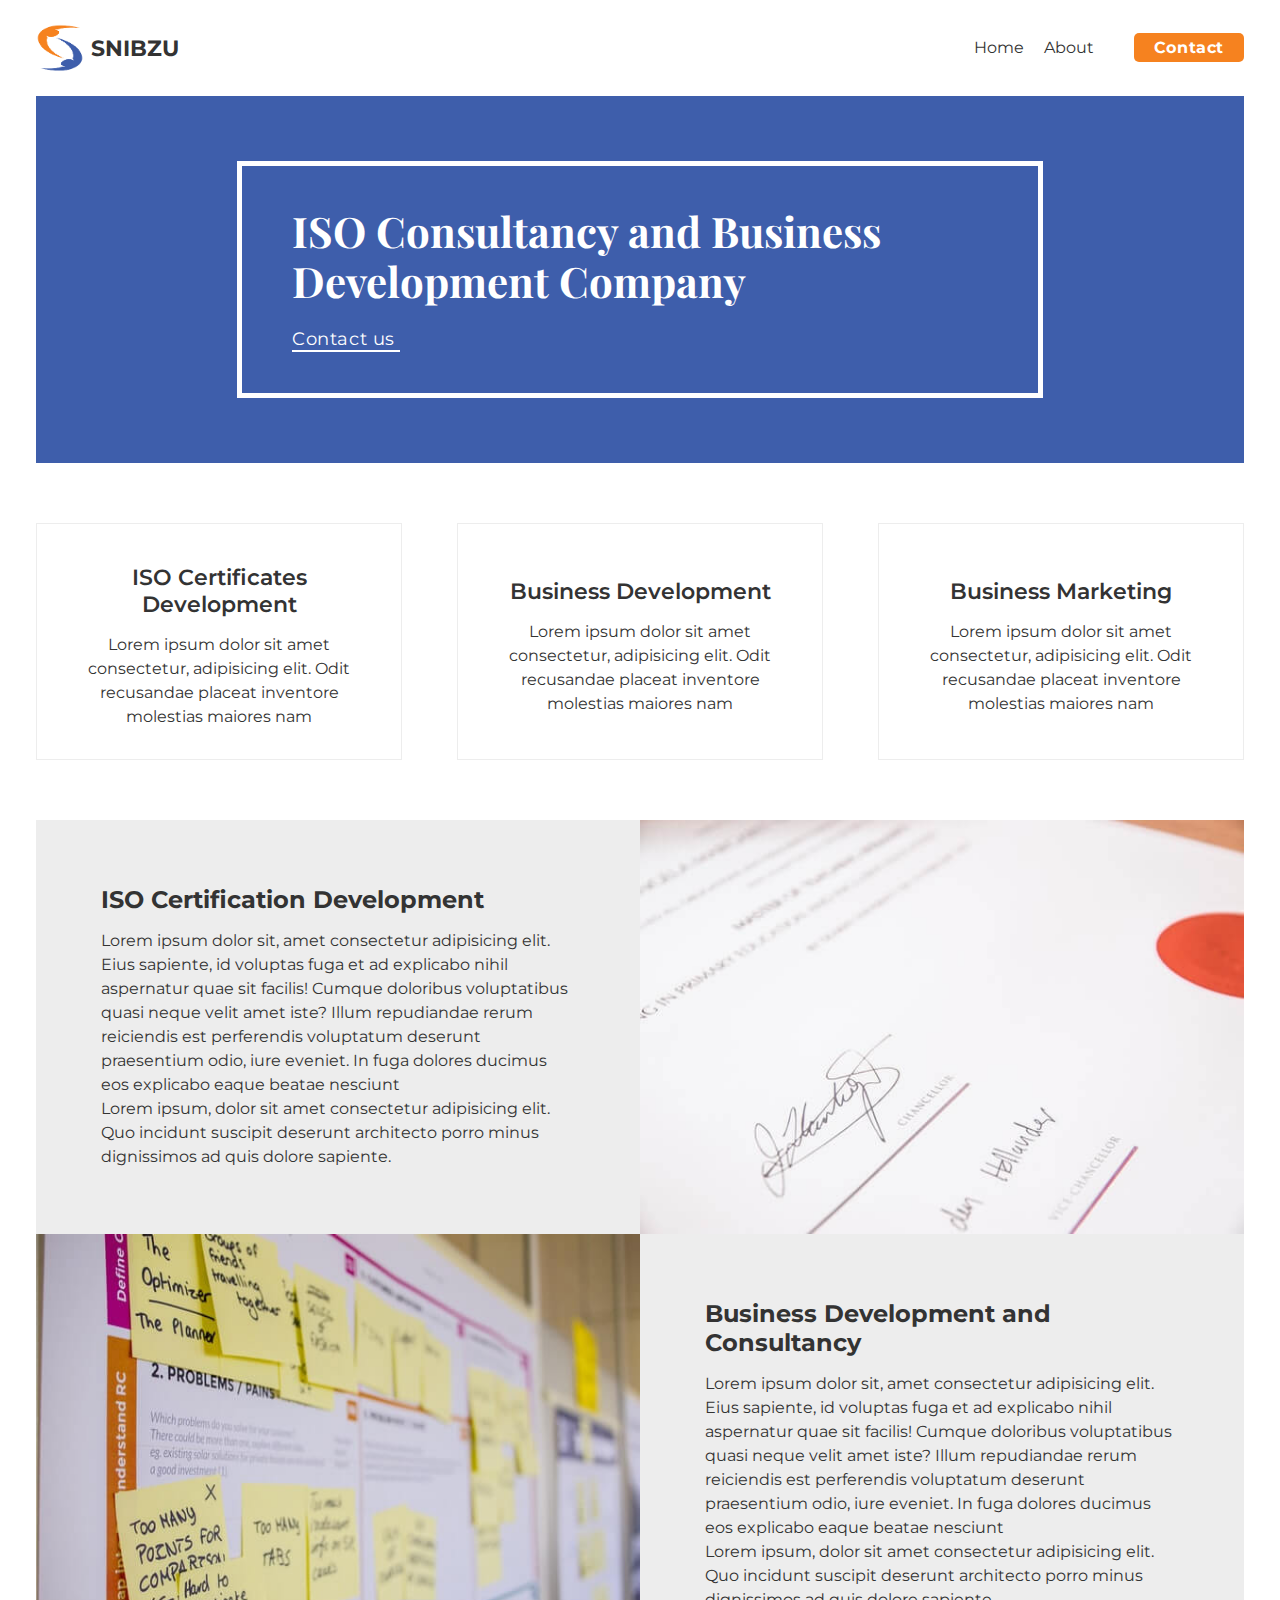
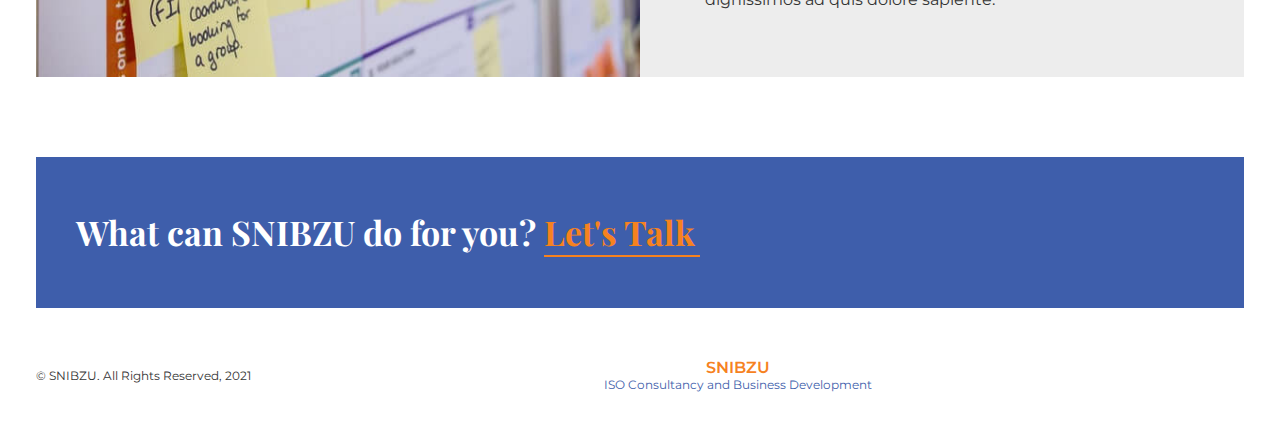
==== index.html @ 38b32fe0 "a little fix" ====
<!DOCTYPE html>
<html lang="en">
  <head>
    <meta charset="UTF-8" />
    <meta http-equiv="X-UA-Compatible" content="IE=edge" />
    <meta name="viewport" content="width=device-width, initial-scale=1.0" />
    <title>SNIBZU | ISO Consultancy and Business Development</title>
    <link
      rel="stylesheet"
      href="https://cdnjs.cloudflare.com/ajax/libs/font-awesome/5.15.2/css/all.min.css"
      integrity="sha512-HK5fgLBL+xu6dm/Ii3z4xhlSUyZgTT9tuc/hSrtw6uzJOvgRr2a9jyxxT1ely+B+xFAmJKVSTbpM/CuL7qxO8w=="
      crossorigin="anonymous"
    />
    <link rel="stylesheet" href="css/style.css" />
  </head>
  <body>
    <div class="container">
      <nav class="navbar">
        <a href="index.html" class="navbar__logo"
          ><img src="images/snibzu-logo.png" alt="" /><span>SNIBZU</span>
        </a>
        <ul class="navbar__links">
          <li class="navbar__links--link"><a href="index.html">Home</a></li>
          <li class="navbar__links--link"><a href="about.html">About</a></li>
          <li class="navbar__links--link">
            <a href="contact.html" class="btn-main">Contact</a>
          </li>
        </ul>
      </nav>
    </div>
    <div class="container">
      <header class="hero">
        <div class="hero__content">
          <h1 class="hero__content--heading">
            ISO Consultancy and Business Development Company
          </h1>
          <a href="contact.html" class="btn-text"
            >Contact us<i class="fas fa-long-arrow-alt-right"></i
          ></a>
        </div>
      </header>
    </div>
    <div class="container">
      <section class="services">
        <div class="services__card">
          <i class="fas fa-stamp fa-2x"></i>
          <h2 class="services__card--heading">ISO Certificates Development</h2>
          <p class="services__card--details">
            Lorem ipsum dolor sit amet consectetur, adipisicing elit. Odit
            recusandae placeat inventore molestias maiores nam
          </p>
        </div>
        <div class="services__card">
          <i class="fas fa-briefcase fa-2x"></i>
          <h2 class="services__card--heading">Business Development</h2>
          <p class="services__card--details">
            Lorem ipsum dolor sit amet consectetur, adipisicing elit. Odit
            recusandae placeat inventore molestias maiores nam
          </p>
        </div>
        <div class="services__card">
          <i class="fas fa-mail-bulk fa-2x"></i>
          <h2 class="services__card--heading">Business Marketing</h2>
          <p class="services__card--details">
            Lorem ipsum dolor sit amet consectetur, adipisicing elit. Odit
            recusandae placeat inventore molestias maiores nam
          </p>
        </div>
      </section>
      <section class="iso">
        <div class="iso__content">
          <h2 class="iso__content--heading">ISO Certification Development</h2>
          <p class="iso__content--details">
            Lorem ipsum dolor sit, amet consectetur adipisicing elit. Eius
            sapiente, id voluptas fuga et ad explicabo nihil aspernatur quae sit
            facilis! Cumque doloribus voluptatibus quasi neque velit amet iste?
            Illum repudiandae rerum reiciendis est perferendis voluptatum
            deserunt praesentium odio, iure eveniet. In fuga dolores ducimus eos
            explicabo eaque beatae nesciunt
          </p>
          <p class="iso__content--certificates">
            Lorem ipsum, dolor sit amet consectetur adipisicing elit. Quo
            incidunt suscipit deserunt architecto porro minus dignissimos ad
            quis dolore sapiente.
          </p>
        </div>
        <div class="iso__image">
          <img src="images/iso-certificate.jfif " alt="" />
        </div>
      </section>
      <section class="business">
        <div class="business__image">
          <img src="images/business-development.jfif " alt="" />
        </div>
        <div class="business__content">
          <h2 class="business__content--heading">
            Business Development and Consultancy
          </h2>
          <p class="business__content--details">
            Lorem ipsum dolor sit, amet consectetur adipisicing elit. Eius
            sapiente, id voluptas fuga et ad explicabo nihil aspernatur quae sit
            facilis! Cumque doloribus voluptatibus quasi neque velit amet iste?
            Illum repudiandae rerum reiciendis est perferendis voluptatum
            deserunt praesentium odio, iure eveniet. In fuga dolores ducimus eos
            explicabo eaque beatae nesciunt
          </p>
          <p class="business__content--certificates">
            Lorem ipsum, dolor sit amet consectetur adipisicing elit. Quo
            incidunt suscipit deserunt architecto porro minus dignissimos ad
            quis dolore sapiente.
          </p>
        </div>
      </section>
      <section class="snibzu">
        <h2 class="snibzu__cta">
          What can SNIBZU do for you?
          <a href="contact.html"
            >Let's Talk<i class="fas fa-long-arrow-alt-right"></i
          ></a>
        </h2>
      </section>
    </div>
    <div class="container">
      <footer>
        <p class="copyright">&copy; SNIBZU. All Rights Reserved, 2021</p>
        <div class="snibzu-name">
          <p class="name">SNIBZU</p>
          <p class="slogan">ISO Consultancy and Business Development</p>
        </div>
        <div class="social">
          <a href=""><i class="fab fa-facebook-square fa-2x"></i></a>
          <a href=""><i class="fab fa-linkedin fa-2x"></i></a>
          <a href=""><i class="fab fa-twitter-square fa-2x"></i></a>
        </div>
      </footer>
    </div>
  </body>
</html>
---- css/style.css ----
@import url("https://fonts.googleapis.com/css2?family=Montserrat:wght@300;400;500;600;700;800&display=swap");
@import url("https://fonts.googleapis.com/css2?family=Playfair+Display:wght@400;500;600;700&display=swap");
* {
  -webkit-box-sizing: border-box;
          box-sizing: border-box;
  margin: 0;
  padding: 0;
}

html {
  font-size: 62.5%;
}

body {
  font-size: 1.6rem;
  font-family: "Montserrat", sans-serif;
  font-weight: 400;
  color: #333;
  background-color: #fff;
  line-height: 1.5;
}

ul {
  list-style: none;
}

a {
  text-decoration: none;
}

img {
  display: block;
}

.btn-main {
  padding: 0.5rem 2rem;
  background-color: #f6821f;
  color: #fff;
  font-weight: 700;
  font-size: 1.6rem;
  border-radius: 5px;
  letter-spacing: 0.6px;
}

.btn-secondary {
  padding: 1.5rem 2rem;
  outline: none;
  border: 0;
  background-color: #fff;
  border: 2px solid #f6821f;
  border-radius: 5px;
  font-weight: 700;
  font-size: 1.8rem;
  color: #f6821f;
  cursor: pointer;
  float: right;
  letter-spacing: 0.6px;
}

.btn-text {
  font-size: 1.8rem;
  color: #fff;
  font-weight: 400;
  border-bottom: 2px solid #fff;
  letter-spacing: 0.6px;
}

.btn-text .fas {
  margin-left: 5px;
}

.container {
  max-width: 120.8rem;
  margin: 0 auto;
}

.navbar {
  display: -webkit-box;
  display: -ms-flexbox;
  display: flex;
  -webkit-box-align: center;
      -ms-flex-align: center;
          align-items: center;
  -webkit-box-pack: justify;
      -ms-flex-pack: justify;
          justify-content: space-between;
  margin: 2.4rem 0;
}

.navbar__logo {
  display: -webkit-box;
  display: -ms-flexbox;
  display: flex;
  -webkit-box-align: center;
      -ms-flex-align: center;
          align-items: center;
  -webkit-box-pack: center;
      -ms-flex-pack: center;
          justify-content: center;
}

.navbar__logo img {
  width: 4.8rem;
  height: 4.8rem;
  margin-right: 0.7rem;
}

.navbar__logo span {
  font-weight: 700;
  font-size: 2.2rem;
  color: #333;
}

.navbar__links {
  display: -webkit-box;
  display: -ms-flexbox;
  display: flex;
  -webkit-box-align: center;
      -ms-flex-align: center;
          align-items: center;
}

.navbar__links--link:not(:last-child) {
  margin-right: 2rem;
  font-size: 1.6rem;
  font-weight: 400;
}

.navbar__links--link:not(:last-child) a {
  color: #333;
}

.navbar__links--link:last-child {
  margin-left: 2rem;
}

.hero {
  background-color: #3e5eab;
  padding: 6.5rem 20.1rem;
  color: #fff;
  margin-bottom: 6rem;
}

.hero__content {
  padding: 4rem 5rem;
  border: 5px solid #fff;
}

.hero__content--heading {
  font-family: "Playfair Display", serif;
  line-height: 50px;
  width: 85%;
  margin-bottom: 2rem;
  font-size: 4.2rem;
}

.services {
  display: -ms-grid;
  display: grid;
  -ms-grid-columns: (1fr)[3];
      grid-template-columns: repeat(3, 1fr);
  gap: 5.5rem;
  margin-bottom: 6rem;
}

.services__card {
  display: -webkit-box;
  display: -ms-flexbox;
  display: flex;
  -webkit-box-orient: vertical;
  -webkit-box-direction: normal;
      -ms-flex-direction: column;
          flex-direction: column;
  -webkit-box-pack: center;
      -ms-flex-pack: center;
          justify-content: center;
  -webkit-box-align: center;
      -ms-flex-align: center;
          align-items: center;
  text-align: center;
  padding: 3rem;
  border: 1px solid #ededed;
}

.services__card .fas {
  color: #3e5eab;
  margin-bottom: 1rem;
}

.services__card--heading {
  line-height: normal;
  font-weight: 600;
  font-size: 2.2rem;
  margin-bottom: 1.5rem;
}

.services__card--details {
  font-size: 1.6rem;
}

.our-services {
  text-align: center;
  font-size: 3.4rem;
  color: #333;
  font-family: "Playfair Display", serif;
  margin-bottom: 6rem;
}

.iso {
  display: -ms-grid;
  display: grid;
  -ms-grid-columns: (1fr)[2];
      grid-template-columns: repeat(2, 1fr);
}

.iso__content {
  padding: 6.5rem;
  background-color: #ededed;
}

.iso__content--heading {
  font-size: 2.4rem;
  margin-bottom: 1.5rem;
  line-height: normal;
}

.iso__content--details, .iso__content--certificates {
  font-size: 1.6rem;
}

.iso__image img {
  height: 100%;
  width: 100%;
}

.business {
  display: -ms-grid;
  display: grid;
  -ms-grid-columns: (1fr)[2];
      grid-template-columns: repeat(2, 1fr);
  margin-bottom: 8rem;
}

.business__content {
  padding: 6.5rem;
  background-color: #ededed;
}

.business__content--heading {
  font-size: 2.4rem;
  margin-bottom: 1.5rem;
  line-height: normal;
}

.business__content--details, .business__content--certificates {
  font-size: 1.6rem;
}

.business__image img {
  height: 100%;
  width: 100%;
}

.snibzu {
  padding: 5rem 4rem;
  background-color: #3e5eab;
  color: #fff;
}

.snibzu__cta {
  font-family: "Playfair Display", serif;
  font-size: 3.4rem;
}

.snibzu__cta a {
  color: #f6821f;
  border-bottom: 2px solid #f6821f;
}

.snibzu__cta a .fas {
  margin-left: 5px;
}

footer {
  display: -webkit-box;
  display: -ms-flexbox;
  display: flex;
  -webkit-box-align: center;
      -ms-flex-align: center;
          align-items: center;
  -webkit-box-pack: justify;
      -ms-flex-pack: justify;
          justify-content: space-between;
  padding: 5rem 0;
  line-height: normal;
}

footer .copyright {
  font-size: 1.2rem;
}

footer .snibzu-name {
  display: -webkit-box;
  display: -ms-flexbox;
  display: flex;
  -webkit-box-orient: vertical;
  -webkit-box-direction: normal;
      -ms-flex-direction: column;
          flex-direction: column;
  -webkit-box-align: center;
      -ms-flex-align: center;
          align-items: center;
  -webkit-box-pack: center;
      -ms-flex-pack: center;
          justify-content: center;
  line-height: normal;
}

footer .snibzu-name .name {
  font-size: 1.6rem;
  color: #f6821f;
  font-weight: 600;
}

footer .snibzu-name .slogan {
  font-size: 1.2rem;
  color: #3e5eab;
}

footer .social a:not(:last-child) {
  margin-right: 1rem;
}

footer .social .fa-facebook-square {
  color: #1877f2;
}

footer .social .fa-linkedin {
  color: #0e76a8;
}

footer .social .fa-twitter-square {
  color: #00acee;
}

.about-us,
.contact-us {
  margin: 6rem 0;
  padding: 7rem 5rem;
  background-color: #3e5eab;
  color: #fff;
}

.about-us__heading,
.contact-us__heading {
  font-family: "Playfair Display", serif;
  font-size: 3.4rem;
  line-height: normal;
  font-weight: 700;
}

.about-us__slogan,
.contact-us__slogan {
  font-size: 1.6rem;
}

.about {
  margin-bottom: 6rem;
}

.about__heading {
  font-size: 4.2rem;
  line-height: normal;
  font-family: "Playfair Display", serif;
  margin-bottom: 2rem;
  width: 70%;
}

.about__details {
  font-size: 1.6rem;
  margin-bottom: 2rem;
}

.about__image {
  width: 100%;
  height: 60rem;
  -o-object-fit: cover;
     object-fit: cover;
}

.send-message {
  font-size: 1.4rem;
  font-weight: 600;
  margin-bottom: 2.5rem;
}

.form {
  display: -ms-grid;
  display: grid;
  -ms-grid-columns: (1fr)[2];
      grid-template-columns: repeat(2, 1fr);
  gap: 5rem;
  margin-bottom: 10rem;
}

.form__image img {
  width: 100%;
  height: 100%;
  -o-object-fit: cover;
     object-fit: cover;
}

.form__container form div:not(:last-child) {
  margin-bottom: 2.5rem;
}

.form__container form .name,
.form__container form .email,
.form__container form .message {
  display: -webkit-box;
  display: -ms-flexbox;
  display: flex;
  -webkit-box-orient: vertical;
  -webkit-box-direction: normal;
      -ms-flex-direction: column;
          flex-direction: column;
  -webkit-box-align: start;
      -ms-flex-align: start;
          align-items: flex-start;
  -webkit-box-pack: center;
      -ms-flex-pack: center;
          justify-content: center;
}

.form__container form .name label,
.form__container form .email label,
.form__container form .message label {
  font-size: 1.6rem;
  font-weight: 600;
  letter-spacing: 0.5px;
  margin-bottom: 1rem;
  line-height: normal;
}

.form__container form .name input,
.form__container form .email input,
.form__container form .message input {
  outline: none;
  padding: 1rem;
  font-size: 1.6rem;
  width: 100%;
  border: 1px solid #c4c4c4;
  border-radius: 5px;
  color: #333;
  font-family: "Montserrat", sans-serif;
}

.form__container form .name textarea,
.form__container form .email textarea,
.form__container form .message textarea {
  outline: none;
  resize: none;
  padding: 1rem;
  font-size: 1.6rem;
  width: 100%;
  border: 1px solid #c4c4c4;
  border-radius: 5px;
  color: #333;
  font-family: "Montserrat", sans-serif;
}

.connect {
  padding: 7rem 5rem;
  background-color: #ededed;
  margin-bottom: 25rem;
}

.connect__heading {
  font-family: "Playfair Display", serif;
  font-size: 3.4rem;
  margin-bottom: 3rem;
}

.connect__content {
  display: -webkit-box;
  display: -ms-flexbox;
  display: flex;
  -webkit-box-align: start;
      -ms-flex-align: start;
          align-items: flex-start;
  -webkit-box-pack: justify;
      -ms-flex-pack: justify;
          justify-content: space-between;
  text-align: left;
}

.connect__content h3 {
  font-weight: 600;
  font-size: 1.8rem;
  margin-bottom: 1rem;
}

.connect__content p {
  font-size: 1.4rem;
  line-height: 1.7;
}

.connect__content address {
  font-size: 1.4rem;
  width: 60%;
}

.connect__content a {
  color: #3e5eab;
  font-size: 1.4rem;
}

.connect__content .media__social a:not(:last-child) {
  margin-right: 1rem;
}

.connect__content .media__social .fa-facebook-square {
  color: #1877f2;
}

.connect__content .media__social .fa-linkedin {
  color: #0e76a8;
}

.connect__content .media__social .fa-twitter-square {
  color: #00acee;
}
/*# sourceMappingURL=style.css.map */
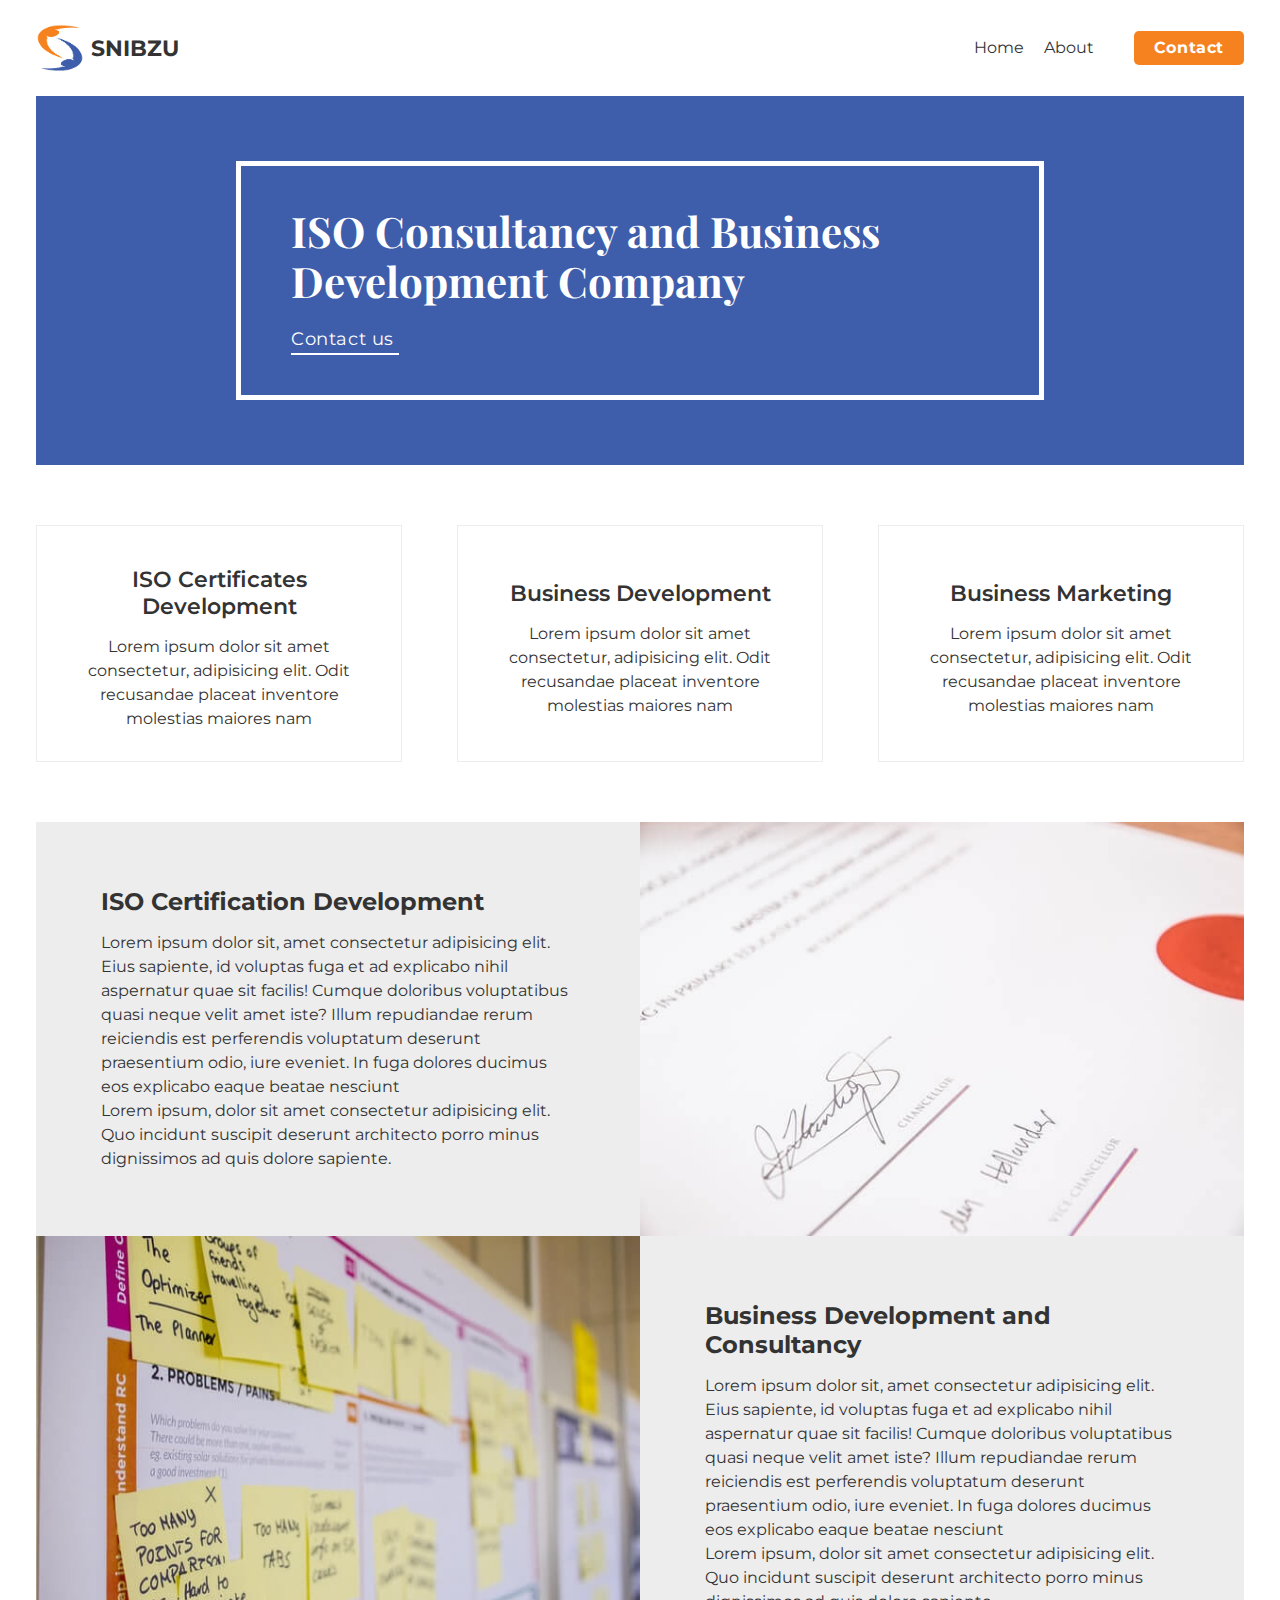
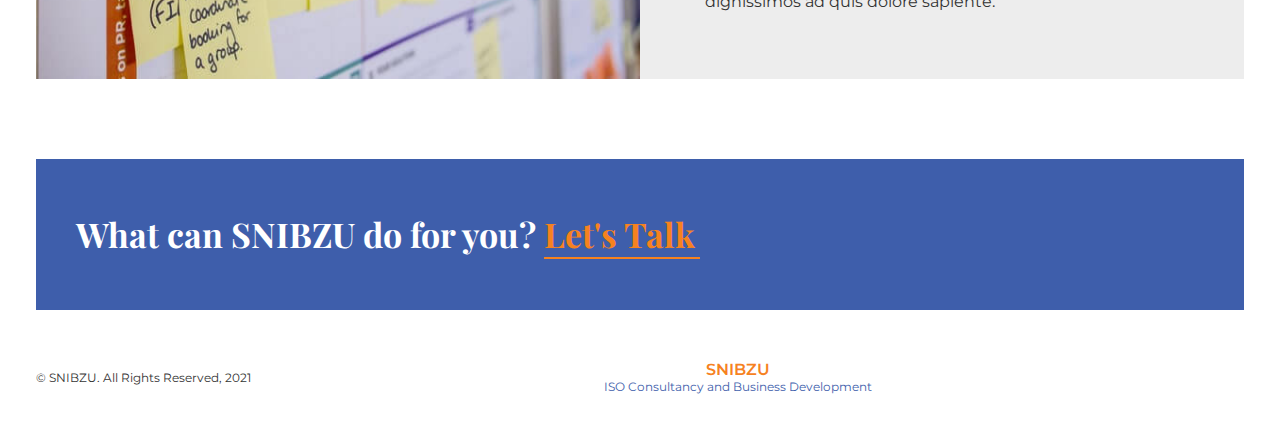
==== commit b578cd59: "add media queries" ====
--- a/index.html
+++ b/index.html
@@ -20,7 +20,9 @@
           ><img src="images/snibzu-logo.png" alt="" /><span>SNIBZU</span>
         </a>
         <ul class="navbar__links">
-          <li class="navbar__links--link"><a href="index.html">Home</a></li>
+          <li class="navbar__links--link">
+            <a href="index.html">Home</a>
+          </li>
           <li class="navbar__links--link"><a href="about.html">About</a></li>
           <li class="navbar__links--link">
             <a href="contact.html" class="btn-main">Contact</a>
@@ -32,7 +34,8 @@
       <header class="hero">
         <div class="hero__content">
           <h1 class="hero__content--heading">
-            ISO Consultancy and Business Development Company
+            <span>ISO Consultancy and Business</span
+            ><span> Development Company</span>
           </h1>
           <a href="contact.html" class="btn-text"
             >Contact us<i class="fas fa-long-arrow-alt-right"></i
@@ -111,6 +114,29 @@
           </p>
         </div>
       </section>
+      <section class="business mobile">
+        <div class="business__content">
+          <h2 class="business__content--heading">
+            Business Development and Consultancy
+          </h2>
+          <p class="business__content--details">
+            Lorem ipsum dolor sit, amet consectetur adipisicing elit. Eius
+            sapiente, id voluptas fuga et ad explicabo nihil aspernatur quae sit
+            facilis! Cumque doloribus voluptatibus quasi neque velit amet iste?
+            Illum repudiandae rerum reiciendis est perferendis voluptatum
+            deserunt praesentium odio, iure eveniet. In fuga dolores ducimus eos
+            explicabo eaque beatae nesciunt
+          </p>
+          <p class="business__content--certificates">
+            Lorem ipsum, dolor sit amet consectetur adipisicing elit. Quo
+            incidunt suscipit deserunt architecto porro minus dignissimos ad
+            quis dolore sapiente.
+          </p>
+        </div>
+        <div class="business__image">
+          <img src="images/business-development.jfif " alt="" />
+        </div>
+      </section>
       <section class="snibzu">
         <h2 class="snibzu__cta">
           What can SNIBZU do for you?
@@ -134,5 +160,10 @@
         </div>
       </footer>
     </div>
+
+    <!-- GSAP Script Tag -->
+    <script src="https://s3-us-west-2.amazonaws.com/s.cdpn.io/16327/gsap-latest-beta.min.js"></script>
+    <script src="https://s3-us-west-2.amazonaws.com/s.cdpn.io/16327/ScrollTrigger.min.js"></script>
+    <script src="app.js"></script>
   </body>
 </html>
--- a/css/style.css
+++ b/css/style.css
@@ -18,6 +18,12 @@
   color: #333;
   background-color: #fff;
   line-height: 1.5;
+}
+
+@media screen and (max-width: 61.25em) {
+  body {
+    padding: 0 1.5rem;
+  }
 }
 
 ul {
@@ -40,6 +46,37 @@
   font-size: 1.6rem;
   border-radius: 5px;
   letter-spacing: 0.6px;
+  -webkit-transition: all 0.3s ease;
+  transition: all 0.3s ease;
+  display: block;
+}
+
+@media screen and (max-width: 48em) {
+  .btn-main {
+    padding: 0.3rem 1.5rem;
+    font-size: 1.4rem;
+  }
+}
+
+@media screen and (max-width: 29.25em) {
+  .btn-main {
+    padding: 0.2rem 1rem;
+    font-size: 1.4rem;
+  }
+}
+
+.btn-main:hover {
+  -webkit-transform: translateY(-3px);
+          transform: translateY(-3px);
+  -webkit-box-shadow: 0px 1px 1px rgba(51, 51, 51, 0.6);
+          box-shadow: 0px 1px 1px rgba(51, 51, 51, 0.6);
+}
+
+.btn-main:active {
+  -webkit-transform: translateY(0px);
+          transform: translateY(0px);
+  -webkit-box-shadow: 0px 0px 0px rgba(51, 51, 51, 0.6);
+          box-shadow: 0px 0px 0px rgba(51, 51, 51, 0.6);
 }
 
 .btn-secondary {
@@ -55,6 +92,28 @@
   cursor: pointer;
   float: right;
   letter-spacing: 0.6px;
+  -webkit-transition: all 0.3s ease;
+  transition: all 0.3s ease;
+}
+
+@media screen and (max-width: 48em) {
+  .btn-secondary {
+    padding: 1.25rem 1.5rem;
+    font-size: 1.6rem;
+  }
+}
+
+@media screen and (max-width: 29.25em) {
+  .btn-secondary {
+    padding: 0.75rem 1rem;
+    font-size: 1.4rem;
+  }
+}
+
+.btn-secondary:hover {
+  background-color: #f6821f;
+  border: 2px solid #f6821f;
+  color: #fff;
 }
 
 .btn-text {
@@ -63,10 +122,30 @@
   font-weight: 400;
   border-bottom: 2px solid #fff;
   letter-spacing: 0.6px;
+  display: inline-block;
+  -webkit-transition: all 0.3s ease;
+  transition: all 0.3s ease;
+}
+
+@media screen and (max-width: 48em) {
+  .btn-text {
+    font-size: 1.6rem;
+  }
+}
+
+@media screen and (max-width: 29.25em) {
+  .btn-text {
+    font-size: 1.4rem;
+  }
 }
 
 .btn-text .fas {
   margin-left: 5px;
+}
+
+.btn-text:hover {
+  color: #f6821f;
+  border-bottom: 2px solid #f6821f;
 }
 
 .container {
@@ -87,6 +166,12 @@
   margin: 2.4rem 0;
 }
 
+@media screen and (max-width: 48em) {
+  .navbar {
+    margin: 2rem 0;
+  }
+}
+
 .navbar__logo {
   display: -webkit-box;
   display: -ms-flexbox;
@@ -105,10 +190,36 @@
   margin-right: 0.7rem;
 }
 
+@media screen and (max-width: 48em) {
+  .navbar__logo img {
+    width: 4.4rem;
+    height: 4.4rem;
+  }
+}
+
+@media screen and (max-width: 29.25em) {
+  .navbar__logo img {
+    width: 3rem;
+    height: 3rem;
+  }
+}
+
 .navbar__logo span {
   font-weight: 700;
   font-size: 2.2rem;
   color: #333;
+}
+
+@media screen and (max-width: 48em) {
+  .navbar__logo span {
+    font-size: 2rem;
+  }
+}
+
+@media screen and (max-width: 29.25em) {
+  .navbar__logo span {
+    font-size: 1.6rem;
+  }
 }
 
 .navbar__links {
@@ -126,24 +237,98 @@
   font-weight: 400;
 }
 
+@media screen and (max-width: 48em) {
+  .navbar__links--link:not(:last-child) {
+    font-size: 1.4rem;
+    margin-right: 1.6rem;
+  }
+}
+
+@media screen and (max-width: 29.25em) {
+  .navbar__links--link:not(:last-child) {
+    font-size: 1.4rem;
+    margin-right: 0.8rem;
+  }
+}
+
 .navbar__links--link:not(:last-child) a {
   color: #333;
 }
 
+.navbar__links--link:not(:last-child):hover {
+  border-bottom: 1px solid #333;
+}
+
 .navbar__links--link:last-child {
   margin-left: 2rem;
 }
 
+@media screen and (max-width: 48em) {
+  .navbar__links--link:last-child {
+    margin-left: 1rem;
+  }
+}
+
+@media screen and (max-width: 29.25em) {
+  .navbar__links--link:last-child {
+    margin-left: 0.4rem;
+  }
+}
+
 .hero {
   background-color: #3e5eab;
-  padding: 6.5rem 20.1rem;
+  padding: 6.5rem 20rem;
   color: #fff;
   margin-bottom: 6rem;
+}
+
+@media screen and (max-width: 61.25em) {
+  .hero {
+    padding: 5.5rem 17.5rem;
+  }
+}
+
+@media screen and (max-width: 48em) {
+  .hero {
+    padding: 3.5rem 12.5rem;
+    margin-bottom: 4rem;
+  }
+}
+
+@media screen and (max-width: 29.25em) {
+  .hero {
+    height: 60vh;
+    padding: 2rem 3.5rem;
+    display: -webkit-box;
+    display: -ms-flexbox;
+    display: flex;
+    -webkit-box-align: center;
+        -ms-flex-align: center;
+            align-items: center;
+  }
 }
 
 .hero__content {
   padding: 4rem 5rem;
   border: 5px solid #fff;
+}
+
+@media screen and (max-width: 61.25em) {
+  .hero__content {
+    padding: 3.5rem 4.5rem;
+  }
+}
+
+@media screen and (max-width: 48em) {
+  .hero__content {
+    padding: 2.5rem 3.5rem;
+  }
+}
+
+@media screen and (max-width: 29.25em) {
+  .hero__content {
+    padding: 2rem 3rem;
+  }
 }
 
 .hero__content--heading {
@@ -152,6 +337,30 @@
   width: 85%;
   margin-bottom: 2rem;
   font-size: 4.2rem;
+}
+
+@media screen and (max-width: 61.25em) {
+  .hero__content--heading {
+    font-size: 4rem;
+  }
+}
+
+@media screen and (max-width: 48em) {
+  .hero__content--heading {
+    font-size: 3rem;
+    line-height: 35px;
+    margin-bottom: 1.5rem;
+    width: 90%;
+  }
+}
+
+@media screen and (max-width: 29.25em) {
+  .hero__content--heading {
+    font-size: 2.2rem;
+    line-height: 30px;
+    margin-bottom: 1.25rem;
+    width: 100%;
+  }
 }
 
 .services {
@@ -161,6 +370,27 @@
       grid-template-columns: repeat(3, 1fr);
   gap: 5.5rem;
   margin-bottom: 6rem;
+}
+
+@media screen and (max-width: 61.25em) {
+  .services {
+    gap: 4.5rem;
+  }
+}
+
+@media screen and (max-width: 48em) {
+  .services {
+    margin-bottom: 4rem;
+    gap: 3rem;
+    -ms-grid-columns: 1fr;
+        grid-template-columns: 1fr;
+  }
+}
+
+@media screen and (max-width: 29.25em) {
+  .services {
+    gap: 2rem;
+  }
 }
 
 .services__card {
@@ -182,6 +412,24 @@
   border: 1px solid #ededed;
 }
 
+@media screen and (max-width: 61.25em) {
+  .services__card {
+    padding: 2.5rem;
+  }
+}
+
+@media screen and (max-width: 48em) {
+  .services__card {
+    padding: 2rem;
+  }
+}
+
+@media screen and (max-width: 29.25em) {
+  .services__card {
+    padding: 1rem;
+  }
+}
+
 .services__card .fas {
   color: #3e5eab;
   margin-bottom: 1rem;
@@ -192,6 +440,19 @@
   font-weight: 600;
   font-size: 2.2rem;
   margin-bottom: 1.5rem;
+}
+
+@media screen and (max-width: 48em) {
+  .services__card--heading {
+    font-size: 2rem;
+    margin-bottom: 1.25rem;
+  }
+}
+
+@media screen and (max-width: 29.25em) {
+  .services__card--heading {
+    font-size: 1.8rem;
+  }
 }
 
 .services__card--details {
@@ -206,6 +467,20 @@
   margin-bottom: 6rem;
 }
 
+@media screen and (max-width: 48em) {
+  .our-services {
+    margin-bottom: 4rem;
+    font-size: 3rem;
+  }
+}
+
+@media screen and (max-width: 29.25em) {
+  .our-services {
+    margin-bottom: 3rem;
+    font-size: 2.5rem;
+  }
+}
+
 .iso {
   display: -ms-grid;
   display: grid;
@@ -213,9 +488,35 @@
       grid-template-columns: repeat(2, 1fr);
 }
 
+@media screen and (max-width: 48em) {
+  .iso {
+    -ms-grid-columns: 1fr;
+        grid-template-columns: 1fr;
+    margin-bottom: 2rem;
+  }
+}
+
 .iso__content {
   padding: 6.5rem;
   background-color: #ededed;
+}
+
+@media screen and (max-width: 61.25em) {
+  .iso__content {
+    padding: 5rem;
+  }
+}
+
+@media screen and (max-width: 48em) {
+  .iso__content {
+    padding: 3.5rem;
+  }
+}
+
+@media screen and (max-width: 29.25em) {
+  .iso__content {
+    padding: 2.5rem;
+  }
 }
 
 .iso__content--heading {
@@ -224,8 +525,35 @@
   line-height: normal;
 }
 
+@media screen and (max-width: 61.25em) {
+  .iso__content--heading {
+    font-size: 2.2rem;
+    margin-bottom: 1rem;
+  }
+}
+
+@media screen and (max-width: 48em) {
+  .iso__content--heading {
+    font-size: 2rem;
+    margin-bottom: 1rem;
+  }
+}
+
+@media screen and (max-width: 29.25em) {
+  .iso__content--heading {
+    font-size: 1.8rem;
+  }
+}
+
 .iso__content--details, .iso__content--certificates {
   font-size: 1.6rem;
+}
+
+@media screen and (max-width: 29.25em) {
+  .iso__content--details, .iso__content--certificates {
+    font-size: 1.4rem;
+    line-height: 1.7;
+  }
 }
 
 .iso__image img {
@@ -241,9 +569,36 @@
   margin-bottom: 8rem;
 }
 
+@media screen and (max-width: 48em) {
+  .business {
+    -ms-grid-columns: 1fr;
+        grid-template-columns: 1fr;
+    margin-bottom: 4rem;
+    display: none;
+  }
+}
+
 .business__content {
   padding: 6.5rem;
   background-color: #ededed;
+}
+
+@media screen and (max-width: 61.25em) {
+  .business__content {
+    padding: 5rem;
+  }
+}
+
+@media screen and (max-width: 48em) {
+  .business__content {
+    padding: 3.5rem;
+  }
+}
+
+@media screen and (max-width: 29.25em) {
+  .business__content {
+    padding: 2.5rem;
+  }
 }
 
 .business__content--heading {
@@ -252,13 +607,57 @@
   line-height: normal;
 }
 
+@media screen and (max-width: 61.25em) {
+  .business__content--heading {
+    font-size: 2.2rem;
+    margin-bottom: 1rem;
+  }
+}
+
+@media screen and (max-width: 48em) {
+  .business__content--heading {
+    font-size: 2rem;
+    margin-bottom: 1rem;
+  }
+}
+
+@media screen and (max-width: 29.25em) {
+  .business__content--heading {
+    font-size: 1.8rem;
+  }
+}
+
 .business__content--details, .business__content--certificates {
   font-size: 1.6rem;
+}
+
+@media screen and (max-width: 29.25em) {
+  .business__content--details, .business__content--certificates {
+    font-size: 1.4rem;
+    line-height: 1.7;
+  }
 }
 
 .business__image img {
   height: 100%;
   width: 100%;
+}
+
+.business.mobile {
+  display: none;
+}
+
+@media screen and (max-width: 48em) {
+  .business.mobile {
+    display: block;
+  }
+}
+
+@media screen and (max-width: 29.25em) {
+  .business.mobile {
+    display: block;
+    margin-bottom: 3rem;
+  }
 }
 
 .snibzu {
@@ -267,9 +666,45 @@
   color: #fff;
 }
 
+@media screen and (max-width: 61.25em) {
+  .snibzu {
+    padding: 4rem 3.5rem;
+  }
+}
+
+@media screen and (max-width: 48em) {
+  .snibzu {
+    padding: 3rem 2.5rem;
+  }
+}
+
+@media screen and (max-width: 29.25em) {
+  .snibzu {
+    padding: 2.5rem 2rem;
+  }
+}
+
 .snibzu__cta {
   font-family: "Playfair Display", serif;
   font-size: 3.4rem;
+}
+
+@media screen and (max-width: 61.25em) {
+  .snibzu__cta {
+    font-size: 3rem;
+  }
+}
+
+@media screen and (max-width: 48em) {
+  .snibzu__cta {
+    font-size: 2.4rem;
+  }
+}
+
+@media screen and (max-width: 29.25em) {
+  .snibzu__cta {
+    font-size: 1.8rem;
+  }
 }
 
 .snibzu__cta a {
@@ -295,8 +730,24 @@
   line-height: normal;
 }
 
+@media screen and (max-width: 48em) {
+  footer {
+    -webkit-box-orient: vertical;
+    -webkit-box-direction: normal;
+        -ms-flex-direction: column;
+            flex-direction: column;
+    padding: 3.5rem;
+  }
+}
+
 footer .copyright {
   font-size: 1.2rem;
+}
+
+@media screen and (max-width: 48em) {
+  footer .copyright {
+    margin-bottom: 1.5rem;
+  }
 }
 
 footer .snibzu-name {
@@ -316,17 +767,35 @@
   line-height: normal;
 }
 
+@media screen and (max-width: 48em) {
+  footer .snibzu-name {
+    margin-bottom: 1.5rem;
+  }
+}
+
 footer .snibzu-name .name {
   font-size: 1.6rem;
   color: #f6821f;
   font-weight: 600;
 }
 
+@media screen and (max-width: 61.25em) {
+  footer .snibzu-name .name {
+    font-size: 1.4rem;
+  }
+}
+
 footer .snibzu-name .slogan {
   font-size: 1.2rem;
   color: #3e5eab;
 }
 
+@media screen and (max-width: 61.25em) {
+  footer .snibzu-name .slogan {
+    font-size: 1rem;
+  }
+}
+
 footer .social a:not(:last-child) {
   margin-right: 1rem;
 }
@@ -341,6 +810,17 @@
 
 footer .social .fa-twitter-square {
   color: #00acee;
+}
+
+footer .social .fab {
+  -webkit-transition: all 0.3s ease;
+  transition: all 0.3s ease;
+}
+
+footer .social .fab:hover {
+  opacity: 0.8;
+  -webkit-transform: translateY(-3px);
+          transform: translateY(-3px);
 }
 
 .about-us,
@@ -351,6 +831,29 @@
   color: #fff;
 }
 
+@media screen and (max-width: 61.25em) {
+  .about-us,
+  .contact-us {
+    padding: 5.5rem 4rem;
+  }
+}
+
+@media screen and (max-width: 48em) {
+  .about-us,
+  .contact-us {
+    padding: 4.5rem 3.5rem;
+    margin: 4.5rem 0;
+  }
+}
+
+@media screen and (max-width: 29.25em) {
+  .about-us,
+  .contact-us {
+    padding: 3.5rem 2.5rem;
+    margin: 3.5rem 0;
+  }
+}
+
 .about-us__heading,
 .contact-us__heading {
   font-family: "Playfair Display", serif;
@@ -359,13 +862,53 @@
   font-weight: 700;
 }
 
+@media screen and (max-width: 61.25em) {
+  .about-us__heading,
+  .contact-us__heading {
+    font-size: 3.2rem;
+  }
+}
+
+@media screen and (max-width: 48em) {
+  .about-us__heading,
+  .contact-us__heading {
+    font-size: 3rem;
+  }
+}
+
+@media screen and (max-width: 29.25em) {
+  .about-us__heading,
+  .contact-us__heading {
+    font-size: 2.6rem;
+  }
+}
+
 .about-us__slogan,
 .contact-us__slogan {
   font-size: 1.6rem;
 }
 
+@media screen and (max-width: 29.25em) {
+  .about-us__slogan,
+  .contact-us__slogan {
+    font-size: 1.4rem;
+  }
+}
+
 .about {
   margin-bottom: 6rem;
+}
+
+@media screen and (max-width: 48em) {
+  .about {
+    margin-bottom: 4rem;
+  }
+}
+
+@media screen and (max-width: 29.25em) {
+  .about {
+    margin-bottom: 3rem;
+  }
 }
 
 .about__heading {
@@ -376,9 +919,43 @@
   width: 70%;
 }
 
+@media screen and (max-width: 61.25em) {
+  .about__heading {
+    font-size: 4rem;
+  }
+}
+
+@media screen and (max-width: 48em) {
+  .about__heading {
+    font-size: 3.5rem;
+    margin-bottom: 1.5rem;
+    width: 80%;
+  }
+}
+
+@media screen and (max-width: 29.25em) {
+  .about__heading {
+    font-size: 2.5rem;
+    margin-bottom: 1rem;
+    width: 90%;
+  }
+}
+
 .about__details {
   font-size: 1.6rem;
   margin-bottom: 2rem;
+}
+
+@media screen and (max-width: 48em) {
+  .about__details {
+    margin-bottom: 1.5rem;
+  }
+}
+
+@media screen and (max-width: 29.25em) {
+  .about__details {
+    margin-bottom: 1rem;
+  }
 }
 
 .about__image {
@@ -388,10 +965,29 @@
      object-fit: cover;
 }
 
+@media screen and (max-width: 48em) {
+  .about__image {
+    height: 45rem;
+  }
+}
+
+@media screen and (max-width: 29.25em) {
+  .about__image {
+    height: 30rem;
+  }
+}
+
 .send-message {
   font-size: 1.4rem;
   font-weight: 600;
   margin-bottom: 2.5rem;
+}
+
+@media screen and (max-width: 29.25em) {
+  .send-message {
+    font-size: 1.2rem;
+    margin-bottom: 1.5rem;
+  }
 }
 
 .form {
@@ -403,11 +999,38 @@
   margin-bottom: 10rem;
 }
 
+@media screen and (max-width: 61.25em) {
+  .form {
+    gap: 4rem;
+  }
+}
+
+@media screen and (max-width: 48em) {
+  .form {
+    -ms-grid-columns: 1fr;
+        grid-template-columns: 1fr;
+    margin-bottom: 6rem;
+  }
+}
+
+@media screen and (max-width: 29.25em) {
+  .form {
+    margin-bottom: 4rem;
+    gap: 3rem;
+  }
+}
+
 .form__image img {
   width: 100%;
   height: 100%;
   -o-object-fit: cover;
      object-fit: cover;
+}
+
+@media screen and (max-width: 29.25em) {
+  .form__image img {
+    display: none;
+  }
 }
 
 .form__container form div:not(:last-child) {
@@ -442,6 +1065,14 @@
   line-height: normal;
 }
 
+@media screen and (max-width: 29.25em) {
+  .form__container form .name,
+  .form__container form .email,
+  .form__container form .message {
+    font-size: 1.4rem;
+  }
+}
+
 .form__container form .name input,
 .form__container form .email input,
 .form__container form .message input {
@@ -453,6 +1084,20 @@
   border-radius: 5px;
   color: #333;
   font-family: "Montserrat", sans-serif;
+}
+
+@media screen and (max-width: 29.25em) {
+  .form__container form .name input,
+  .form__container form .email input,
+  .form__container form .message input {
+    font-size: 1.4rem;
+  }
+}
+
+.form__container form .name input:focus,
+.form__container form .email input:focus,
+.form__container form .message input:focus {
+  border: 1px solid #f6821f;
 }
 
 .form__container form .name textarea,
@@ -469,16 +1114,72 @@
   font-family: "Montserrat", sans-serif;
 }
 
+@media screen and (max-width: 29.25em) {
+  .form__container form .name textarea,
+  .form__container form .email textarea,
+  .form__container form .message textarea {
+    font-size: 1.4rem;
+  }
+}
+
+.form__container form .name textarea:focus,
+.form__container form .email textarea:focus,
+.form__container form .message textarea:focus {
+  border: 1px solid #f6821f;
+}
+
 .connect {
   padding: 7rem 5rem;
   background-color: #ededed;
   margin-bottom: 25rem;
 }
 
+@media screen and (max-width: 61.25em) {
+  .connect {
+    padding: 5.5rem 4rem;
+    margin-bottom: 20rem;
+  }
+}
+
+@media screen and (max-width: 48em) {
+  .connect {
+    padding: 4rem 3.5rem;
+    margin-bottom: 15rem;
+  }
+}
+
+@media screen and (max-width: 29.25em) {
+  .connect {
+    padding: 3rem 2.5rem;
+    margin-bottom: 10rem;
+  }
+}
+
 .connect__heading {
   font-family: "Playfair Display", serif;
   font-size: 3.4rem;
   margin-bottom: 3rem;
+}
+
+@media screen and (max-width: 61.25em) {
+  .connect__heading {
+    font-size: 3.2rem;
+    margin-bottom: 2.6rem;
+  }
+}
+
+@media screen and (max-width: 48em) {
+  .connect__heading {
+    font-size: 2.8rem;
+    margin-bottom: 2.2rem;
+  }
+}
+
+@media screen and (max-width: 29.25em) {
+  .connect__heading {
+    font-size: 2.4rem;
+    margin-bottom: 1.8rem;
+  }
 }
 
 .connect__content {
@@ -494,12 +1195,25 @@
   text-align: left;
 }
 
+@media screen and (max-width: 48em) {
+  .connect__content {
+    -ms-flex-wrap: wrap;
+        flex-wrap: wrap;
+  }
+}
+
 .connect__content h3 {
   font-weight: 600;
   font-size: 1.8rem;
   margin-bottom: 1rem;
 }
 
+@media screen and (max-width: 61.25em) {
+  .connect__content h3 {
+    font-size: 1.6rem;
+  }
+}
+
 .connect__content p {
   font-size: 1.4rem;
   line-height: 1.7;
@@ -530,4 +1244,15 @@
 .connect__content .media__social .fa-twitter-square {
   color: #00acee;
 }
+
+.connect__content .media__social .fab {
+  -webkit-transition: all 0.3s ease;
+  transition: all 0.3s ease;
+}
+
+.connect__content .media__social .fab:hover {
+  opacity: 0.8;
+  -webkit-transform: translateY(-3px);
+          transform: translateY(-3px);
+}
 /*# sourceMappingURL=style.css.map */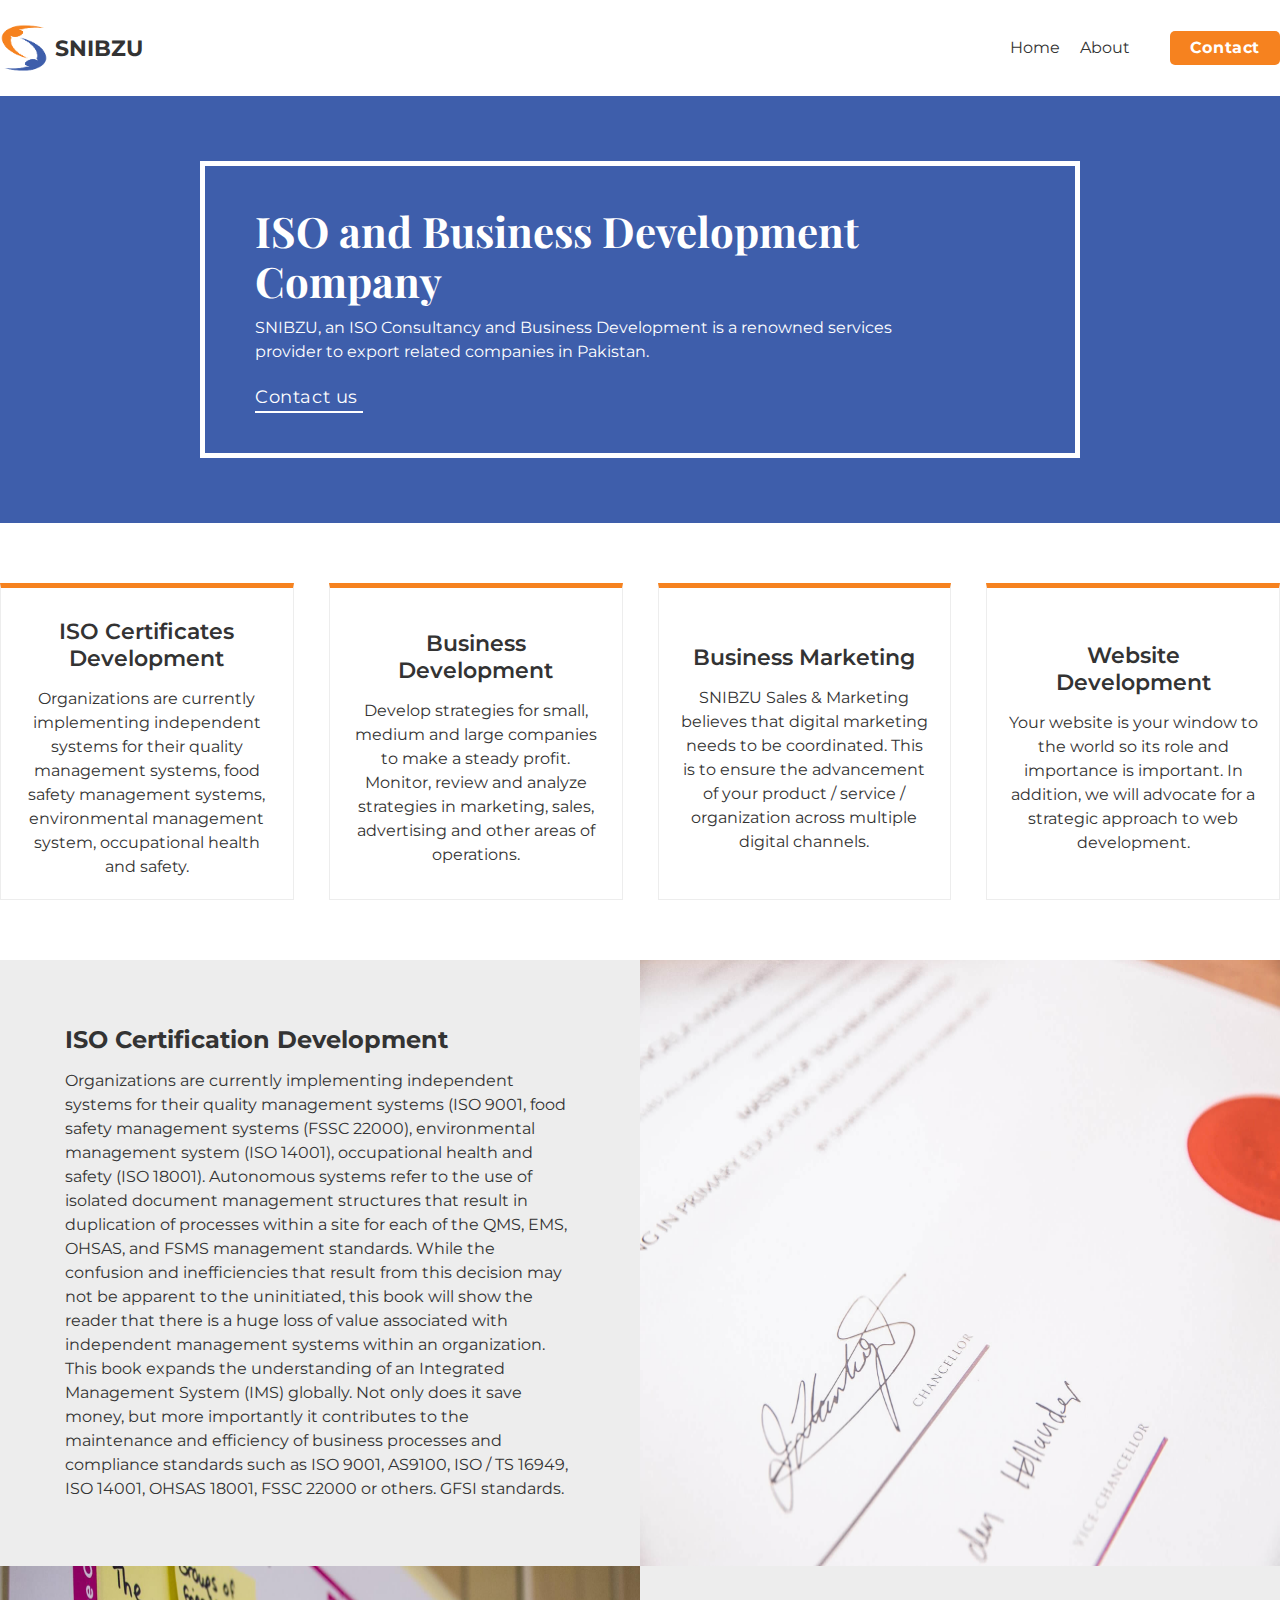
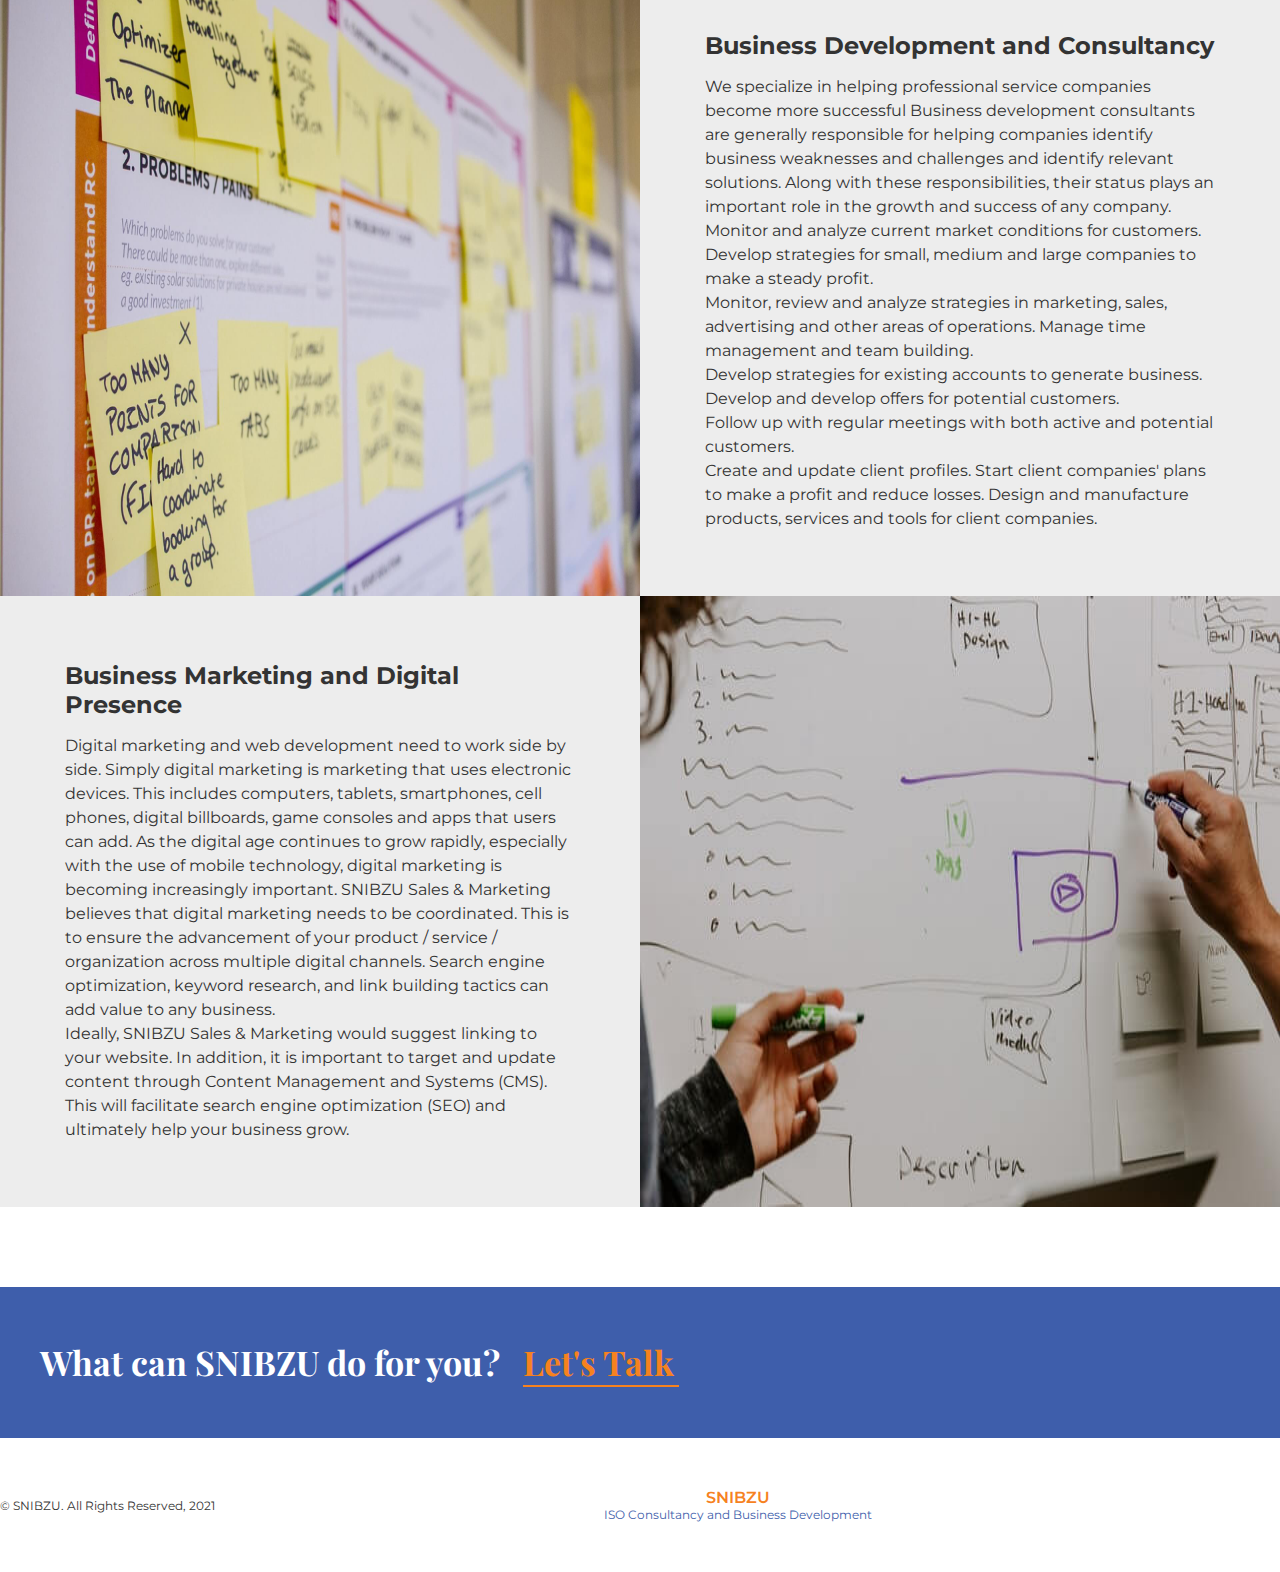
==== commit 02206072: "new changes" ====
--- a/index.html
+++ b/index.html
@@ -34,9 +34,12 @@
       <header class="hero">
         <div class="hero__content">
           <h1 class="hero__content--heading">
-            <span>ISO Consultancy and Business</span
-            ><span> Development Company</span>
+            <span>ISO and Business</span><span> Development Company</span>
           </h1>
+          <p class="hero__content--desc">
+            SNIBZU, an ISO Consultancy and Business Development is a renowned
+            services provider to export related companies in Pakistan.
+          </p>
           <a href="contact.html" class="btn-text"
             >Contact us<i class="fas fa-long-arrow-alt-right"></i
           ></a>
@@ -49,24 +52,36 @@
           <i class="fas fa-stamp fa-2x"></i>
           <h2 class="services__card--heading">ISO Certificates Development</h2>
           <p class="services__card--details">
-            Lorem ipsum dolor sit amet consectetur, adipisicing elit. Odit
-            recusandae placeat inventore molestias maiores nam
+            Organizations are currently implementing independent systems for
+            their quality management systems, food safety management systems,
+            environmental management system, occupational health and safety.
           </p>
         </div>
         <div class="services__card">
           <i class="fas fa-briefcase fa-2x"></i>
           <h2 class="services__card--heading">Business Development</h2>
           <p class="services__card--details">
-            Lorem ipsum dolor sit amet consectetur, adipisicing elit. Odit
-            recusandae placeat inventore molestias maiores nam
+            Develop strategies for small, medium and large companies to make a
+            steady profit. Monitor, review and analyze strategies in marketing,
+            sales, advertising and other areas of operations.
           </p>
         </div>
         <div class="services__card">
           <i class="fas fa-mail-bulk fa-2x"></i>
           <h2 class="services__card--heading">Business Marketing</h2>
           <p class="services__card--details">
-            Lorem ipsum dolor sit amet consectetur, adipisicing elit. Odit
-            recusandae placeat inventore molestias maiores nam
+            SNIBZU Sales & Marketing believes that digital marketing needs to be
+            coordinated. This is to ensure the advancement of your product /
+            service / organization across multiple digital channels.
+          </p>
+        </div>
+        <div class="services__card">
+          <i class="fas fa-laptop-code fa-2x"></i>
+          <h2 class="services__card--heading">Website Development</h2>
+          <p class="services__card--details">
+            Your website is your window to the world so its role and importance
+            is important. In addition, we will advocate for a strategic approach
+            to web development.
           </p>
         </div>
       </section>
@@ -74,43 +89,61 @@
         <div class="iso__content">
           <h2 class="iso__content--heading">ISO Certification Development</h2>
           <p class="iso__content--details">
-            Lorem ipsum dolor sit, amet consectetur adipisicing elit. Eius
-            sapiente, id voluptas fuga et ad explicabo nihil aspernatur quae sit
-            facilis! Cumque doloribus voluptatibus quasi neque velit amet iste?
-            Illum repudiandae rerum reiciendis est perferendis voluptatum
-            deserunt praesentium odio, iure eveniet. In fuga dolores ducimus eos
-            explicabo eaque beatae nesciunt
-          </p>
-          <p class="iso__content--certificates">
+            Organizations are currently implementing independent systems for
+            their quality management systems (ISO 9001, food safety management
+            systems (FSSC 22000), environmental management system (ISO 14001),
+            occupational health and safety (ISO 18001). Autonomous systems refer
+            to the use of isolated document management structures that result in
+            duplication of processes within a site for each of the QMS, EMS,
+            OHSAS, and FSMS management standards. While the confusion and
+            inefficiencies that result from this decision may not be apparent to
+            the uninitiated, this book will show the reader that there is a huge
+            loss of value associated with independent management systems within
+            an organization. This book expands the understanding of an
+            Integrated Management System (IMS) globally. Not only does it save
+            money, but more importantly it contributes to the maintenance and
+            efficiency of business processes and compliance standards such as
+            ISO 9001, AS9100, ISO / TS 16949, ISO 14001, OHSAS 18001, FSSC 22000
+            or others. GFSI standards.
+          </p>
+          <!-- <p class="iso__content--certificates">
             Lorem ipsum, dolor sit amet consectetur adipisicing elit. Quo
             incidunt suscipit deserunt architecto porro minus dignissimos ad
             quis dolore sapiente.
-          </p>
+          </p> -->
         </div>
         <div class="iso__image">
-          <img src="images/iso-certificate.jfif " alt="" />
+          <img src="images/iso-certificate.jpg " alt="" />
         </div>
       </section>
       <section class="business">
         <div class="business__image">
-          <img src="images/business-development.jfif " alt="" />
+          <img src="images/business-development.jpg " alt="" />
         </div>
         <div class="business__content">
           <h2 class="business__content--heading">
             Business Development and Consultancy
           </h2>
           <p class="business__content--details">
-            Lorem ipsum dolor sit, amet consectetur adipisicing elit. Eius
-            sapiente, id voluptas fuga et ad explicabo nihil aspernatur quae sit
-            facilis! Cumque doloribus voluptatibus quasi neque velit amet iste?
-            Illum repudiandae rerum reiciendis est perferendis voluptatum
-            deserunt praesentium odio, iure eveniet. In fuga dolores ducimus eos
-            explicabo eaque beatae nesciunt
-          </p>
-          <p class="business__content--certificates">
-            Lorem ipsum, dolor sit amet consectetur adipisicing elit. Quo
-            incidunt suscipit deserunt architecto porro minus dignissimos ad
-            quis dolore sapiente.
+            We specialize in helping professional service companies become more
+            successful Business development consultants are generally
+            responsible for helping companies identify business weaknesses and
+            challenges and identify relevant solutions. Along with these
+            responsibilities, their status plays an important role in the growth
+            and success of any company. Monitor and analyze current market
+            conditions for customers.<br />
+            Develop strategies for small, medium and large companies to make a
+            steady profit.<br />
+            Monitor, review and analyze strategies in marketing, sales,
+            advertising and other areas of operations. Manage time management
+            and team building.<br />
+            Develop strategies for existing accounts to generate business.<br />
+            Develop and develop offers for potential customers.<br />
+            Follow up with regular meetings with both active and potential
+            customers.<br />
+            Create and update client profiles. Start client companies' plans to
+            make a profit and reduce losses. Design and manufacture products,
+            services and tools for client companies.
           </p>
         </div>
       </section>
@@ -120,21 +153,59 @@
             Business Development and Consultancy
           </h2>
           <p class="business__content--details">
-            Lorem ipsum dolor sit, amet consectetur adipisicing elit. Eius
-            sapiente, id voluptas fuga et ad explicabo nihil aspernatur quae sit
-            facilis! Cumque doloribus voluptatibus quasi neque velit amet iste?
-            Illum repudiandae rerum reiciendis est perferendis voluptatum
-            deserunt praesentium odio, iure eveniet. In fuga dolores ducimus eos
-            explicabo eaque beatae nesciunt
-          </p>
-          <p class="business__content--certificates">
-            Lorem ipsum, dolor sit amet consectetur adipisicing elit. Quo
-            incidunt suscipit deserunt architecto porro minus dignissimos ad
-            quis dolore sapiente.
+            We specialize in helping professional service companies become more
+            successful Business development consultants are generally
+            responsible for helping companies identify business weaknesses and
+            challenges and identify relevant solutions. Along with these
+            responsibilities, their status plays an important role in the growth
+            and success of any company. Monitor and analyze current market
+            conditions for customers.<br />
+            Develop strategies for small, medium and large companies to make a
+            steady profit.<br />
+            Monitor, review and analyze strategies in marketing, sales,
+            advertising and other areas of operations.<br />
+            Manage time management and team building.<br />
+            Develop strategies for existing accounts to generate business.<br />
+            Develop and develop offers for potential customers.<br />
+            Follow up with regular meetings with both active and potential
+            customers.<br />
+            Create and update client profiles.<br />
+            Start client companies' plans to make a profit and reduce losses.<br />
+            Design and manufacture products, services and tools for client
+            companies.<br />
           </p>
         </div>
         <div class="business__image">
           <img src="images/business-development.jfif " alt="" />
+        </div>
+      </section>
+      <section class="marketing">
+        <div class="marketing__content">
+          <h2 class="marketing__content--heading">
+            Business Marketing and Digital Presence
+          </h2>
+          <p class="marketing__content--details">
+            Digital marketing and web development need to work side by side.
+            Simply digital marketing is marketing that uses electronic devices.
+            This includes computers, tablets, smartphones, cell phones, digital
+            billboards, game consoles and apps that users can add. As the
+            digital age continues to grow rapidly, especially with the use of
+            mobile technology, digital marketing is becoming increasingly
+            important. SNIBZU Sales & Marketing believes that digital marketing
+            needs to be coordinated. This is to ensure the advancement of your
+            product / service / organization across multiple digital channels.
+            Search engine optimization, keyword research, and link building
+            tactics can add value to any business.
+            <br />
+            Ideally, SNIBZU Sales & Marketing would suggest linking to your
+            website. In addition, it is important to target and update content
+            through Content Management and Systems (CMS). This will facilitate
+            search engine optimization (SEO) and ultimately help your business
+            grow.
+          </p>
+        </div>
+        <div class="marketing__image">
+          <img src="images/marketing-development.jpg " alt="" />
         </div>
       </section>
       <section class="snibzu">
--- a/css/style.css
+++ b/css/style.css
@@ -61,7 +61,7 @@
 @media screen and (max-width: 29.25em) {
   .btn-main {
     padding: 0.2rem 1rem;
-    font-size: 1.4rem;
+    font-size: 1.2rem;
   }
 }
 
@@ -149,7 +149,7 @@
 }
 
 .container {
-  max-width: 120.8rem;
+  max-width: 144rem;
   margin: 0 auto;
 }
 
@@ -253,10 +253,13 @@
 
 .navbar__links--link:not(:last-child) a {
   color: #333;
-}
-
-.navbar__links--link:not(:last-child):hover {
-  border-bottom: 1px solid #333;
+  -webkit-transition: all 0.3s ease;
+  transition: all 0.3s ease;
+}
+
+.navbar__links--link:not(:last-child) a:hover {
+  border-bottom: 1px solid #f6821f;
+  color: #f6821f;
 }
 
 .navbar__links--link:last-child {
@@ -297,7 +300,7 @@
 
 @media screen and (max-width: 29.25em) {
   .hero {
-    height: 60vh;
+    height: 80vh;
     padding: 2rem 3.5rem;
     display: -webkit-box;
     display: -ms-flexbox;
@@ -335,7 +338,7 @@
   font-family: "Playfair Display", serif;
   line-height: 50px;
   width: 85%;
-  margin-bottom: 2rem;
+  margin-bottom: 1rem;
   font-size: 4.2rem;
 }
 
@@ -363,25 +366,34 @@
   }
 }
 
+.hero__content--desc {
+  font-family: "Montserrat", sans-serif;
+  width: 85%;
+  margin-bottom: 2rem;
+  font-size: 1.6rem;
+}
+
 .services {
   display: -ms-grid;
   display: grid;
-  -ms-grid-columns: (1fr)[3];
-      grid-template-columns: repeat(3, 1fr);
-  gap: 5.5rem;
+  -ms-grid-columns: (1fr)[4];
+      grid-template-columns: repeat(4, 1fr);
+  gap: 3.5rem;
   margin-bottom: 6rem;
 }
 
 @media screen and (max-width: 61.25em) {
   .services {
-    gap: 4.5rem;
+    gap: 2.5rem;
+    -ms-grid-columns: 1fr 1fr;
+        grid-template-columns: 1fr 1fr;
   }
 }
 
 @media screen and (max-width: 48em) {
   .services {
     margin-bottom: 4rem;
-    gap: 3rem;
+    gap: 2rem;
     -ms-grid-columns: 1fr;
         grid-template-columns: 1fr;
   }
@@ -389,7 +401,7 @@
 
 @media screen and (max-width: 29.25em) {
   .services {
-    gap: 2rem;
+    gap: 1.5rem;
   }
 }
 
@@ -408,19 +420,20 @@
       -ms-flex-align: center;
           align-items: center;
   text-align: center;
-  padding: 3rem;
+  padding: 2rem;
   border: 1px solid #ededed;
+  border-top: #f6821f 5px solid;
 }
 
 @media screen and (max-width: 61.25em) {
   .services__card {
-    padding: 2.5rem;
+    padding: 1.5rem;
   }
 }
 
 @media screen and (max-width: 48em) {
   .services__card {
-    padding: 2rem;
+    padding: 1rem;
   }
 }
 
@@ -481,7 +494,9 @@
   }
 }
 
-.iso {
+.iso,
+.business,
+.marketing {
   display: -ms-grid;
   display: grid;
   -ms-grid-columns: (1fr)[2];
@@ -489,158 +504,120 @@
 }
 
 @media screen and (max-width: 48em) {
-  .iso {
+  .iso,
+  .business,
+  .marketing {
     -ms-grid-columns: 1fr;
         grid-template-columns: 1fr;
     margin-bottom: 2rem;
   }
 }
 
-.iso__content {
+.iso__content,
+.business__content,
+.marketing__content {
   padding: 6.5rem;
   background-color: #ededed;
 }
 
 @media screen and (max-width: 61.25em) {
-  .iso__content {
+  .iso__content,
+  .business__content,
+  .marketing__content {
     padding: 5rem;
   }
 }
 
 @media screen and (max-width: 48em) {
-  .iso__content {
+  .iso__content,
+  .business__content,
+  .marketing__content {
     padding: 3.5rem;
   }
 }
 
 @media screen and (max-width: 29.25em) {
-  .iso__content {
+  .iso__content,
+  .business__content,
+  .marketing__content {
     padding: 2.5rem;
   }
 }
 
-.iso__content--heading {
+.iso__content--heading,
+.business__content--heading,
+.marketing__content--heading {
   font-size: 2.4rem;
   margin-bottom: 1.5rem;
   line-height: normal;
 }
 
 @media screen and (max-width: 61.25em) {
-  .iso__content--heading {
+  .iso__content--heading,
+  .business__content--heading,
+  .marketing__content--heading {
     font-size: 2.2rem;
     margin-bottom: 1rem;
   }
 }
 
 @media screen and (max-width: 48em) {
-  .iso__content--heading {
+  .iso__content--heading,
+  .business__content--heading,
+  .marketing__content--heading {
     font-size: 2rem;
     margin-bottom: 1rem;
   }
 }
 
 @media screen and (max-width: 29.25em) {
-  .iso__content--heading {
+  .iso__content--heading,
+  .business__content--heading,
+  .marketing__content--heading {
     font-size: 1.8rem;
   }
 }
 
-.iso__content--details, .iso__content--certificates {
+.iso__content--details, .iso__content--certificates,
+.business__content--details,
+.business__content--certificates,
+.marketing__content--details,
+.marketing__content--certificates {
   font-size: 1.6rem;
 }
 
 @media screen and (max-width: 29.25em) {
-  .iso__content--details, .iso__content--certificates {
+  .iso__content--details, .iso__content--certificates,
+  .business__content--details,
+  .business__content--certificates,
+  .marketing__content--details,
+  .marketing__content--certificates {
     font-size: 1.4rem;
     line-height: 1.7;
   }
 }
 
-.iso__image img {
+.iso__image img,
+.business__image img,
+.marketing__image img {
   height: 100%;
   width: 100%;
 }
 
-.business {
-  display: -ms-grid;
-  display: grid;
-  -ms-grid-columns: (1fr)[2];
-      grid-template-columns: repeat(2, 1fr);
+@media screen and (max-width: 48em) {
+  .business {
+    display: none;
+  }
+}
+
+.marketing {
   margin-bottom: 8rem;
 }
 
 @media screen and (max-width: 48em) {
-  .business {
-    -ms-grid-columns: 1fr;
-        grid-template-columns: 1fr;
+  .marketing {
     margin-bottom: 4rem;
-    display: none;
-  }
-}
-
-.business__content {
-  padding: 6.5rem;
-  background-color: #ededed;
-}
-
-@media screen and (max-width: 61.25em) {
-  .business__content {
-    padding: 5rem;
-  }
-}
-
-@media screen and (max-width: 48em) {
-  .business__content {
-    padding: 3.5rem;
-  }
-}
-
-@media screen and (max-width: 29.25em) {
-  .business__content {
-    padding: 2.5rem;
-  }
-}
-
-.business__content--heading {
-  font-size: 2.4rem;
-  margin-bottom: 1.5rem;
-  line-height: normal;
-}
-
-@media screen and (max-width: 61.25em) {
-  .business__content--heading {
-    font-size: 2.2rem;
-    margin-bottom: 1rem;
-  }
-}
-
-@media screen and (max-width: 48em) {
-  .business__content--heading {
-    font-size: 2rem;
-    margin-bottom: 1rem;
-  }
-}
-
-@media screen and (max-width: 29.25em) {
-  .business__content--heading {
-    font-size: 1.8rem;
-  }
-}
-
-.business__content--details, .business__content--certificates {
-  font-size: 1.6rem;
-}
-
-@media screen and (max-width: 29.25em) {
-  .business__content--details, .business__content--certificates {
-    font-size: 1.4rem;
-    line-height: 1.7;
-  }
-}
-
-.business__image img {
-  height: 100%;
-  width: 100%;
+  }
 }
 
 .business.mobile {
@@ -710,6 +687,7 @@
 .snibzu__cta a {
   color: #f6821f;
   border-bottom: 2px solid #f6821f;
+  margin-left: 15px;
 }
 
 .snibzu__cta a .fas {
@@ -916,7 +894,7 @@
   line-height: normal;
   font-family: "Playfair Display", serif;
   margin-bottom: 2rem;
-  width: 70%;
+  width: 80%;
 }
 
 @media screen and (max-width: 61.25em) {
@@ -929,7 +907,7 @@
   .about__heading {
     font-size: 3.5rem;
     margin-bottom: 1.5rem;
-    width: 80%;
+    width: 90%;
   }
 }
 
@@ -937,13 +915,14 @@
   .about__heading {
     font-size: 2.5rem;
     margin-bottom: 1rem;
-    width: 90%;
+    width: 100%;
   }
 }
 
 .about__details {
   font-size: 1.6rem;
   margin-bottom: 2rem;
+  line-height: 2.5rem;
 }
 
 @media screen and (max-width: 48em) {
@@ -956,6 +935,14 @@
   .about__details {
     margin-bottom: 1rem;
   }
+}
+
+.about__details br {
+  margin-bottom: 1rem;
+}
+
+.about__details span {
+  font-weight: 600;
 }
 
 .about__image {
